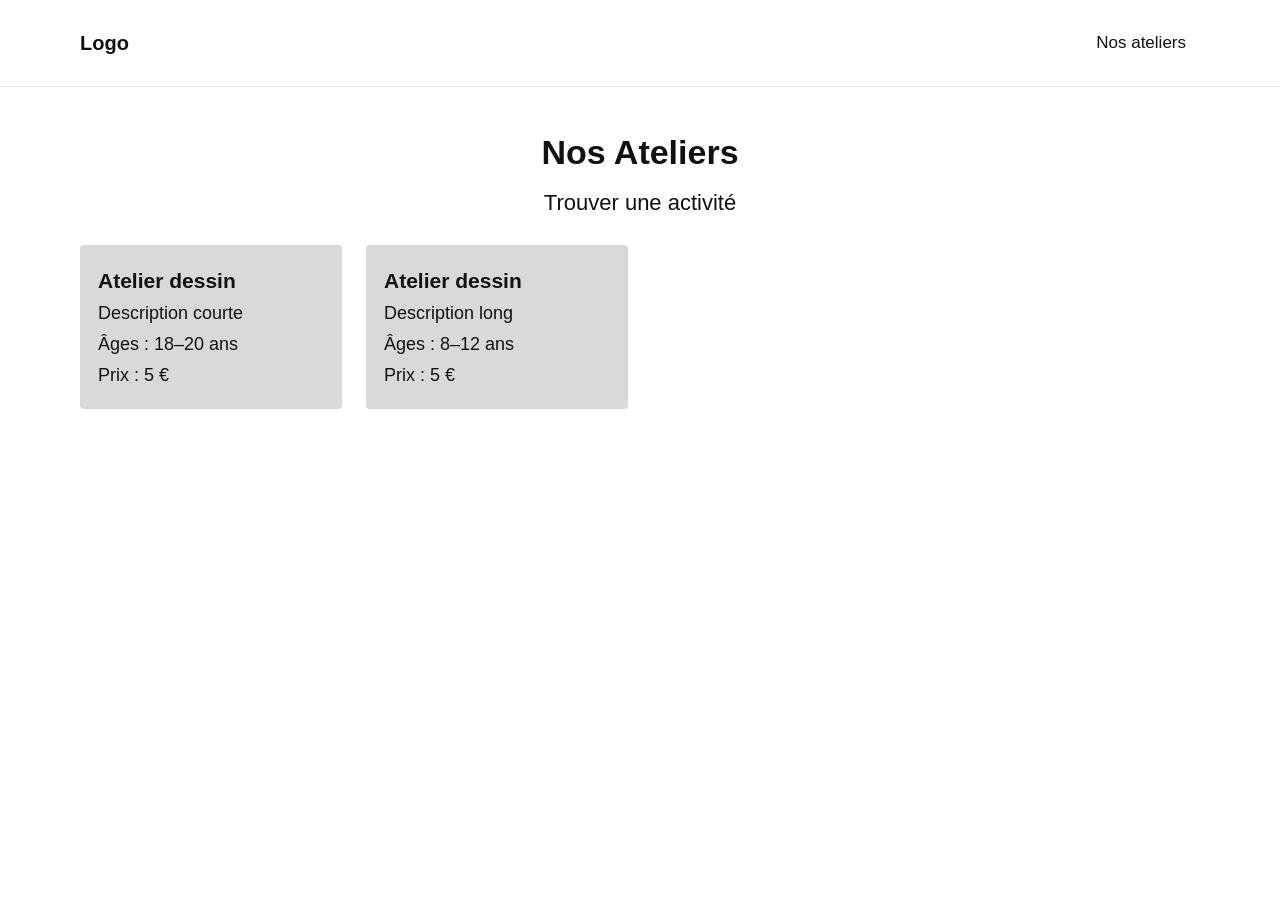
==== index.html @ 101e89dc "init" ====
<!DOCTYPE html>
<html lang="fr">
<head>
  <meta charset="UTF-8">
  <meta name="viewport" content="width=device-width, initial-scale=1.0">
  <title>Les Abeilles Agiles — Nos ateliers</title>
  <link rel="stylesheet" href="styles.css">
</head>
<body>
  <div class="phone">
    <header class="topbar" id="topbar"></header>

    <main id="app">
      <section class="view" id="view-list" hidden>
        <div class="hero">
          <h1>Nos Ateliers</h1>
          <p>Trouver une activité</p>
        </div>
        <div class="cards" id="list-cards"></div>
      </section>

      <section class="view" id="view-detail" hidden>
        <div class="detail-main" id="detail-cards"></div>
        <div class="detail-side">
          <div class="card" id="session-card"></div>
          <button class="btn" id="btn-reserve-session" type="button">Réserver cette séance</button>
        </div>
      </section>

      <section class="view" id="view-reservation" hidden>
        <div class="reserv-main">
          <div class="card">
            <h2>Séance choisie</h2>
            <p id="chosen-session"></p>
            <form id="reservation-form" novalidate>
              <label for="prenom">Prénom</label>
              <input type="text" id="prenom" name="prenom" autocomplete="given-name" required>

              <label for="nom">Nom</label>
              <input type="text" id="nom" name="nom" autocomplete="family-name" required>

              <label for="age">Âge</label>
              <input type="number" id="age" name="age" min="1" max="120" inputmode="numeric" required>

              <label for="email">E-mail</label>
              <input type="email" id="email" name="email" autocomplete="email" required>

              <p class="error" id="form-error" hidden></p>
            </form>
          </div>
        </div>

        <div class="reserv-aside">
          <p class="card notice">Si vous avez moins de 18 ans, apportez une autorisation parentale.</p>
          <button class="btn" id="btn-confirm" type="button">Confirmer la réservation</button>
        </div>
      </section>

      <section class="view" id="view-success" hidden>
        <div class="card success">
          <h2>Réservation confirmée</h2>
          <p id="success-summary"></p>
        </div>
        <button class="btn" id="btn-back-home" type="button">Voir les autres ateliers</button>
      </section>
    </main>
  </div>

  <script src="app.js"></script>
</body>
</html>
---- styles.css ----
:root {
  --bg: #f0f0f0;
  --frame: #ffffff;
  --card: #d9d9d9;
  --card-hover: #cfcfcf;
  --field: #f4f4f4;
  --text: #111111;
  --muted: #8a8a8a;
  --error: #b00020;
  --radius: 4px;
  --content: 1120px;
}

* {
  box-sizing: border-box;
}

body {
  margin: 0;
  min-height: 100vh;
  background: var(--bg);
  color: var(--text);
  font-family: -apple-system, BlinkMacSystemFont, "Segoe UI", Roboto, "Helvetica Neue", Arial, sans-serif;
  font-size: 17px;
  line-height: 1.5;
  display: flex;
  justify-content: center;
  align-items: flex-start;
}

.phone {
  width: 100%;
  max-width: 420px;
  min-height: 100vh;
  background: var(--frame);
  display: flex;
  flex-direction: column;
  box-shadow: 0 0 24px rgba(0, 0, 0, 0.06);
}

.topbar {
  display: flex;
  align-items: center;
  justify-content: space-between;
  gap: 16px;
  padding: 22px max(24px, env(safe-area-inset-right)) 22px max(24px, env(safe-area-inset-left));
  background: var(--frame);
  position: sticky;
  top: 0;
  z-index: 10;
}

.topbar .brand {
  font-size: 20px;
  font-weight: 600;
}

.topbar button {
  appearance: none;
  border: 0;
  background: none;
  padding: 0;
  font: inherit;
  font-size: 19px;
  color: var(--text);
  cursor: pointer;
}

.topbar button:hover {
  text-decoration: underline;
}

#app {
  flex: 1;
  width: 100%;
  padding: 0 max(16px, env(safe-area-inset-right)) 32px max(16px, env(safe-area-inset-left));
}

.view {
  display: flex;
  flex-direction: column;
  gap: 20px;
}

.view[hidden] {
  display: none;
}

.hero {
  text-align: center;
  padding: 26px 0 6px;
}

.hero h1 {
  margin: 0;
  font-size: 27px;
  font-weight: 600;
}

.hero p {
  margin: 8px 0 0;
  font-size: 22px;
}

.cards {
  display: flex;
  flex-direction: column;
  gap: 24px;
}

.card,
.card-btn {
  background: var(--card);
  border-radius: var(--radius);
  padding: 20px 18px;
  text-align: center;
  color: var(--text);
  font-size: 18px;
}

.card h2 {
  margin: 0 0 6px;
  font-size: 21px;
  font-weight: 600;
}

.card p {
  margin: 6px 0;
}

.card-btn {
  width: 100%;
  border: 0;
  font: inherit;
  font-size: 18px;
  cursor: pointer;
  display: flex;
  flex-direction: column;
  gap: 4px;
  transition: background-color 0.15s ease;
}

.card-btn:hover {
  background: var(--card-hover);
}

.card-btn .title {
  font-size: 21px;
  font-weight: 600;
}

.details {
  display: flex;
  flex-direction: column;
  gap: 4px;
}

.sessions {
  display: flex;
  flex-direction: column;
  gap: 14px;
  margin-top: 14px;
  text-align: left;
}

.session-option {
  display: flex;
  align-items: center;
  gap: 12px;
  cursor: pointer;
}

.card .session-option input {
  appearance: none;
  width: 20px;
  min-width: 20px;
  height: 20px;
  margin: 0;
  padding: 0;
  border-radius: 50%;
  background: #efefef;
  border: 1px solid #bdbdbd;
  cursor: pointer;
  flex-shrink: 0;
}

.card .session-option input:checked {
  border: 6px solid var(--text);
  background: #ffffff;
}

.card .session-option input:focus-visible {
  outline: 2px solid var(--text);
  outline-offset: 2px;
}

.session-option span {
  flex: 1;
}

.btn {
  appearance: none;
  border: 0;
  width: 100%;
  background: var(--card);
  border-radius: var(--radius);
  padding: 18px 16px;
  font: inherit;
  font-size: 18px;
  color: var(--text);
  cursor: pointer;
  transition: background-color 0.15s ease;
}

.btn:hover {
  background: var(--card-hover);
}

.btn:disabled {
  opacity: 0.6;
  cursor: not-allowed;
}

.card form {
  display: flex;
  flex-direction: column;
  text-align: left;
  margin-top: 16px;
}

.card label {
  font-size: 19px;
  margin: 14px 0 6px;
}

.card input {
  font: inherit;
  font-size: 17px;
  padding: 10px 12px;
  border: 1px solid #c8c8c8;
  border-radius: var(--radius);
  background: var(--field);
  color: var(--text);
  width: 100%;
}

.card input:focus {
  outline: none;
  border-color: var(--text);
  background: #ffffff;
}

.card input.invalid {
  border-color: var(--error);
  background: #fff5f5;
}

.error {
  color: var(--error);
  font-size: 15px;
  margin: 14px 0 0;
}

.notice {
  text-align: left;
}

.success h2 {
  margin-bottom: 10px;
}

.topbar-right {
  display: flex;
  align-items: center;
  gap: 16px;
}

.reserv-title {
  font-size: 19px;
}

.topbar .menu-toggle {
  padding: 6px 0;
}

.nav {
  display: none;
}

.nav.open {
  display: flex;
  flex-direction: column;
  gap: 2px;
  position: absolute;
  top: 100%;
  right: 16px;
  min-width: 210px;
  padding: 6px;
  background: var(--frame);
  border: 1px solid #e5e5e5;
  border-radius: 8px;
  box-shadow: 0 10px 30px rgba(0, 0, 0, 0.14);
  z-index: 30;
}

.nav button {
  font-size: 17px;
  padding: 11px 14px;
  border-radius: 6px;
  text-align: left;
}

.nav button:hover {
  background: #f0f0f0;
  text-decoration: none;
}

.detail-main,
.detail-side,
.reserv-main,
.reserv-aside {
  display: contents;
}

@media (max-width: 360px) {
  body {
    font-size: 16px;
  }

  .topbar {
    padding-top: 16px;
    padding-bottom: 16px;
  }

  .topbar .brand {
    font-size: 18px;
  }

  .topbar button {
    font-size: 17px;
  }

  .hero {
    padding-top: 18px;
  }

  .hero h1 {
    font-size: 23px;
  }

  .hero p {
    font-size: 19px;
  }

  .cards {
    gap: 16px;
  }

  .card,
  .card-btn {
    padding: 16px 12px;
    font-size: 16px;
  }

  .card h2,
  .card-btn .title {
    font-size: 19px;
  }

  .btn {
    padding: 15px 12px;
    font-size: 16px;
  }

  .card label {
    font-size: 17px;
  }

  .card input {
    font-size: 16px;
    padding: 9px 10px;
  }
}

@media (min-width: 768px) {
  .phone {
    max-width: none;
    min-height: 100vh;
    border-radius: 0;
    box-shadow: none;
  }

  .topbar {
    border-bottom: 1px solid #e7e7e7;
    padding-inline: max(24px, calc((100% - var(--content)) / 2));
  }

  .reserv-title,
  .topbar .menu-toggle {
    display: none;
  }

  .nav,
  .nav.open {
    display: flex;
    position: static;
    flex-direction: row;
    gap: 4px;
    min-width: 0;
    padding: 0;
    background: none;
    border: 0;
    border-radius: 0;
    box-shadow: none;
  }

  .nav button {
    padding: 8px 14px;
    font-size: 17px;
  }

  .nav button:hover {
    background: #f0f0f0;
  }

  #app {
    max-width: calc(var(--content) + 48px);
    margin: 0 auto;
    padding: 36px 24px 64px;
  }

  .hero {
    padding-top: 4px;
  }

  .hero h1 {
    font-size: 34px;
  }

  .hero p {
    font-size: 22px;
  }

  #view-list .cards {
    display: grid;
    grid-template-columns: repeat(auto-fill, minmax(260px, 1fr));
    gap: 24px;
    align-items: start;
  }

  #view-detail:not([hidden]),
  #view-reservation:not([hidden]) {
    display: grid;
    grid-template-columns: minmax(0, 1.5fr) minmax(0, 1fr);
    gap: 24px;
    align-items: start;
  }

  .detail-main,
  .detail-side,
  .reserv-main,
  .reserv-aside {
    display: flex;
    flex-direction: column;
    gap: 24px;
  }

  #view-success:not([hidden]) {
    max-width: 560px;
    margin: 0 auto;
  }
}
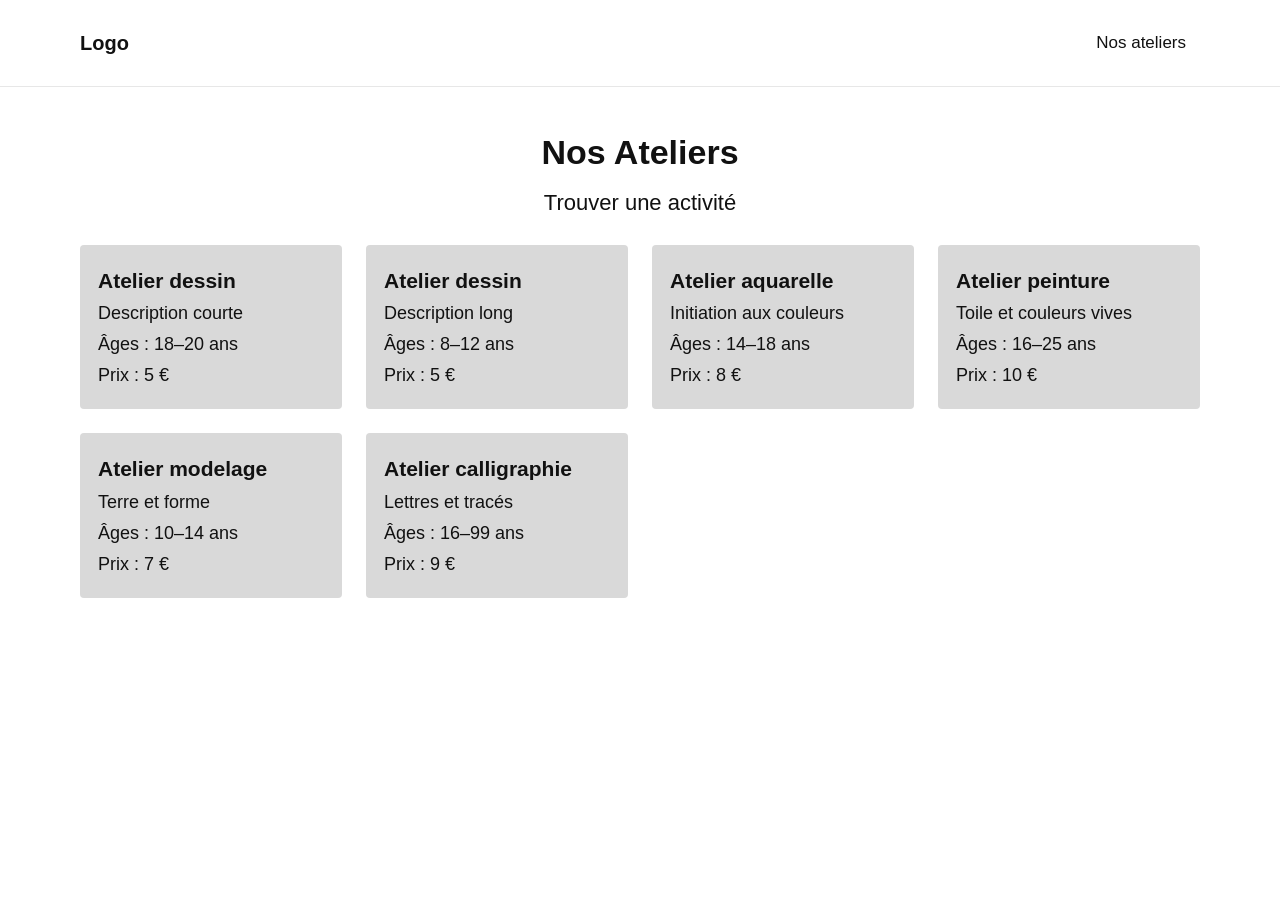
==== commit 1453ec73: "add" ====
--- a/index.html
+++ b/index.html
@@ -34,18 +34,21 @@
             <p id="chosen-session"></p>
             <form id="reservation-form" novalidate>
               <label for="prenom">Prénom</label>
-              <input type="text" id="prenom" name="prenom" autocomplete="given-name" required>
+              <input type="text" id="prenom" name="prenom" autocomplete="given-name" aria-describedby="err-prenom" required>
+              <p class="field-error" id="err-prenom" hidden></p>
 
               <label for="nom">Nom</label>
-              <input type="text" id="nom" name="nom" autocomplete="family-name" required>
+              <input type="text" id="nom" name="nom" autocomplete="family-name" aria-describedby="err-nom" required>
+              <p class="field-error" id="err-nom" hidden></p>
 
               <label for="age">Âge</label>
-              <input type="number" id="age" name="age" min="1" max="120" inputmode="numeric" required>
+              <p class="hint" id="age-hint"></p>
+              <input type="number" id="age" name="age" min="1" max="120" inputmode="numeric" aria-describedby="age-hint err-age" required>
+              <p class="field-error" id="err-age" hidden></p>
 
               <label for="email">E-mail</label>
-              <input type="email" id="email" name="email" autocomplete="email" required>
-
-              <p class="error" id="form-error" hidden></p>
+              <input type="email" id="email" name="email" autocomplete="email" aria-describedby="err-email" required>
+              <p class="field-error" id="err-email" hidden></p>
             </form>
           </div>
         </div>
--- a/styles.css
+++ b/styles.css
@@ -255,10 +255,18 @@
   background: #fff5f5;
 }
 
-.error {
+.hint {
+  font-size: 14px;
+  color: var(--muted);
+  margin: -2px 0 6px;
+}
+
+.field-error {
   color: var(--error);
   font-size: 15px;
-  margin: 14px 0 0;
+  line-height: 1.35;
+  margin: 6px 0 0;
+  text-align: left;
 }
 
 .notice {
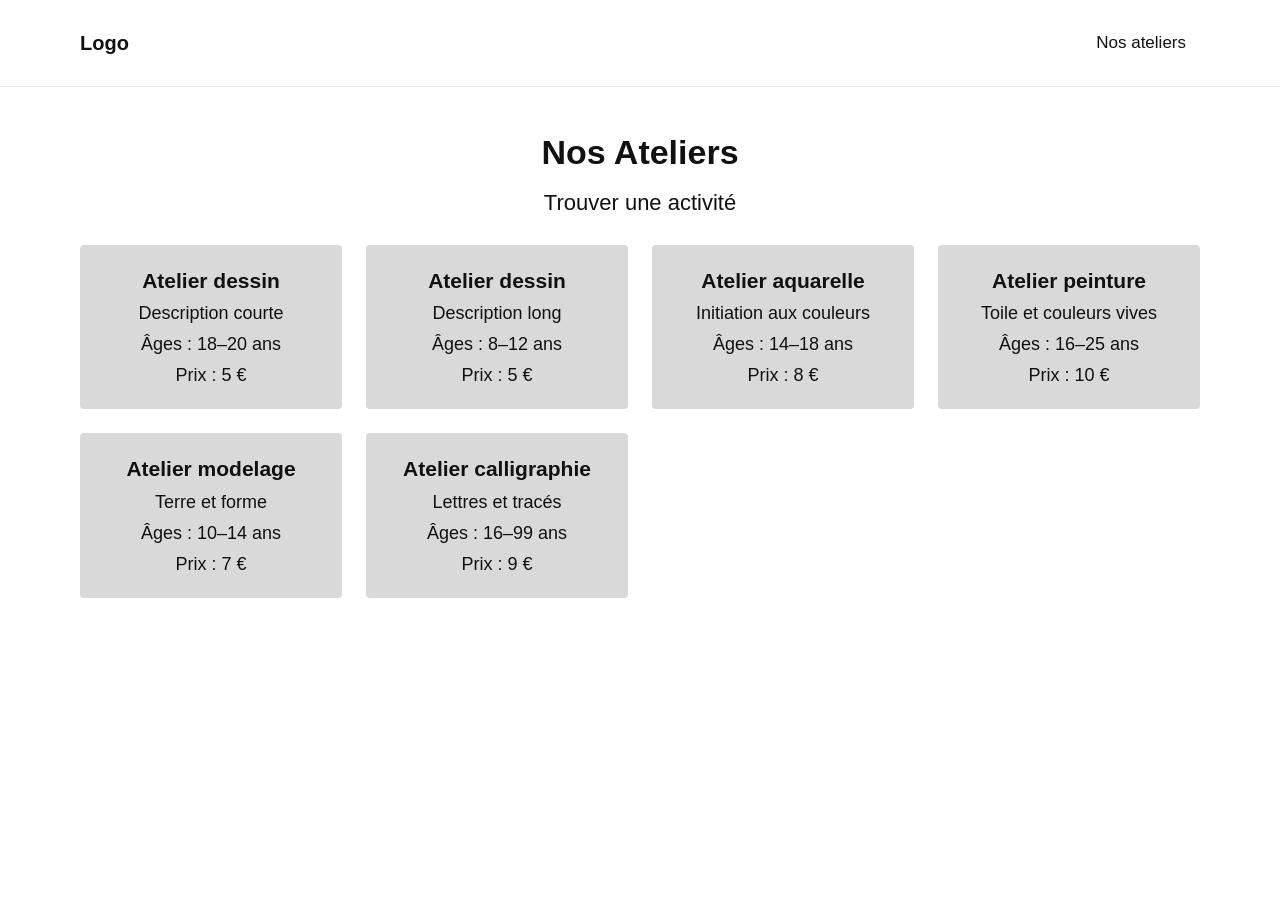
==== commit 58922bcd: "add code" ====
--- a/index.html
+++ b/index.html
@@ -5,70 +5,31 @@
   <meta name="viewport" content="width=device-width, initial-scale=1.0">
   <title>Les Abeilles Agiles — Nos ateliers</title>
   <link rel="stylesheet" href="styles.css">
+  <script src="js/commun.js" defer></script>
+  <script src="js/liste.js" defer></script>
 </head>
 <body>
+  <a class="skip-link" href="#page-liste">Aller à la liste des ateliers</a>
   <div class="phone">
-    <header class="topbar" id="topbar"></header>
+    <header class="topbar">
+      <a class="brand" href="index.html" aria-label="Les Abeilles Agiles, accueil">Logo</a>
+      <div class="topbar-right">
+        <button type="button" class="menu-toggle" aria-expanded="false" aria-controls="nav" aria-label="Ouvrir le menu">Menu</button>
+        <nav class="nav" id="nav" aria-label="Navigation principale">
+          <a href="index.html" aria-current="page">Nos ateliers</a>
+        </nav>
+      </div>
+    </header>
 
-    <main id="app">
-      <section class="view" id="view-list" hidden>
+    <main id="app" tabindex="-1" aria-label="Contenu principal">
+      <section class="page" id="page-liste" tabindex="-1" aria-label="Liste des ateliers">
         <div class="hero">
           <h1>Nos Ateliers</h1>
           <p>Trouver une activité</p>
         </div>
         <div class="cards" id="list-cards"></div>
       </section>
-
-      <section class="view" id="view-detail" hidden>
-        <div class="detail-main" id="detail-cards"></div>
-        <div class="detail-side">
-          <div class="card" id="session-card"></div>
-          <button class="btn" id="btn-reserve-session" type="button">Réserver cette séance</button>
-        </div>
-      </section>
-
-      <section class="view" id="view-reservation" hidden>
-        <div class="reserv-main">
-          <div class="card">
-            <h2>Séance choisie</h2>
-            <p id="chosen-session"></p>
-            <form id="reservation-form" novalidate>
-              <label for="prenom">Prénom</label>
-              <input type="text" id="prenom" name="prenom" autocomplete="given-name" aria-describedby="err-prenom" required>
-              <p class="field-error" id="err-prenom" hidden></p>
-
-              <label for="nom">Nom</label>
-              <input type="text" id="nom" name="nom" autocomplete="family-name" aria-describedby="err-nom" required>
-              <p class="field-error" id="err-nom" hidden></p>
-
-              <label for="age">Âge</label>
-              <p class="hint" id="age-hint"></p>
-              <input type="number" id="age" name="age" min="1" max="120" inputmode="numeric" aria-describedby="age-hint err-age" required>
-              <p class="field-error" id="err-age" hidden></p>
-
-              <label for="email">E-mail</label>
-              <input type="email" id="email" name="email" autocomplete="email" aria-describedby="err-email" required>
-              <p class="field-error" id="err-email" hidden></p>
-            </form>
-          </div>
-        </div>
-
-        <div class="reserv-aside">
-          <p class="card notice">Si vous avez moins de 18 ans, apportez une autorisation parentale.</p>
-          <button class="btn" id="btn-confirm" type="button">Confirmer la réservation</button>
-        </div>
-      </section>
-
-      <section class="view" id="view-success" hidden>
-        <div class="card success">
-          <h2>Réservation confirmée</h2>
-          <p id="success-summary"></p>
-        </div>
-        <button class="btn" id="btn-back-home" type="button">Voir les autres ateliers</button>
-      </section>
     </main>
   </div>
-
-  <script src="app.js"></script>
 </body>
 </html>
--- a/styles.css
+++ b/styles.css
@@ -15,6 +15,10 @@
   box-sizing: border-box;
 }
 
+[hidden] {
+  display: none !important;
+}
+
 body {
   margin: 0;
   min-height: 100vh;
@@ -55,6 +59,7 @@
   font-weight: 600;
 }
 
+.topbar a,
 .topbar button {
   appearance: none;
   border: 0;
@@ -63,9 +68,11 @@
   font: inherit;
   font-size: 19px;
   color: var(--text);
+  text-decoration: none;
   cursor: pointer;
 }
 
+.topbar a:hover,
 .topbar button:hover {
   text-decoration: underline;
 }
@@ -76,14 +83,10 @@
   padding: 0 max(16px, env(safe-area-inset-right)) 32px max(16px, env(safe-area-inset-left));
 }
 
-.view {
+.page {
   display: flex;
   flex-direction: column;
   gap: 20px;
-}
-
-.view[hidden] {
-  display: none;
 }
 
 .hero {
@@ -133,6 +136,7 @@
   border: 0;
   font: inherit;
   font-size: 18px;
+  text-decoration: none;
   cursor: pointer;
   display: flex;
   flex-direction: column;
@@ -201,7 +205,10 @@
 .btn {
   appearance: none;
   border: 0;
+  display: block;
   width: 100%;
+  text-align: center;
+  text-decoration: none;
   background: var(--card);
   border-radius: var(--radius);
   padding: 18px 16px;
@@ -275,6 +282,15 @@
 
 .success h2 {
   margin-bottom: 10px;
+}
+
+.success .btn {
+  background: #ffffff;
+  margin-top: 14px;
+}
+
+.success .btn:hover {
+  background: #f0f0f0;
 }
 
 .topbar-right {
@@ -311,13 +327,17 @@
   z-index: 30;
 }
 
+.nav a,
 .nav button {
   font-size: 17px;
   padding: 11px 14px;
   border-radius: 6px;
   text-align: left;
-}
-
+  text-decoration: none;
+  color: var(--text);
+}
+
+.nav a:hover,
 .nav button:hover {
   background: #f0f0f0;
   text-decoration: none;
@@ -422,11 +442,13 @@
     box-shadow: none;
   }
 
+  .nav a,
   .nav button {
     padding: 8px 14px;
     font-size: 17px;
   }
 
+  .nav a:hover,
   .nav button:hover {
     background: #f0f0f0;
   }
@@ -449,15 +471,15 @@
     font-size: 22px;
   }
 
-  #view-list .cards {
+  #page-liste .cards {
     display: grid;
     grid-template-columns: repeat(auto-fill, minmax(260px, 1fr));
     gap: 24px;
     align-items: start;
   }
 
-  #view-detail:not([hidden]),
-  #view-reservation:not([hidden]) {
+  #page-fiche,
+  #page-reservation {
     display: grid;
     grid-template-columns: minmax(0, 1.5fr) minmax(0, 1fr);
     gap: 24px;
@@ -473,8 +495,62 @@
     gap: 24px;
   }
 
-  #view-success:not([hidden]) {
+  .success-block {
+    grid-column: 1 / -1;
     max-width: 560px;
     margin: 0 auto;
-  }
-}
+    width: 100%;
+  }
+}
+
+.skip-link {
+  position: fixed;
+  top: -70px;
+  left: 12px;
+  z-index: 100;
+  background: var(--text);
+  color: #ffffff;
+  padding: 12px 18px;
+  border-radius: 6px;
+  text-decoration: none;
+  transition: top 0.15s ease;
+}
+
+.skip-link:focus {
+  top: 12px;
+}
+
+a:focus-visible,
+button:focus-visible,
+input:focus-visible,
+[tabindex]:focus-visible {
+  outline: 3px solid var(--text);
+  outline-offset: 3px;
+}
+
+.card input:focus-visible {
+  outline: 3px solid var(--text);
+  outline-offset: 2px;
+}
+
+.card-btn:focus-visible {
+  background: var(--card-hover);
+}
+
+#app:focus,
+section.page:focus,
+section.page:focus-visible {
+  outline: none;
+}
+
+a,
+button,
+input,
+.card-btn {
+  scroll-margin-top: 96px;
+}
+
+#app,
+.page {
+  scroll-margin-top: 80px;
+}
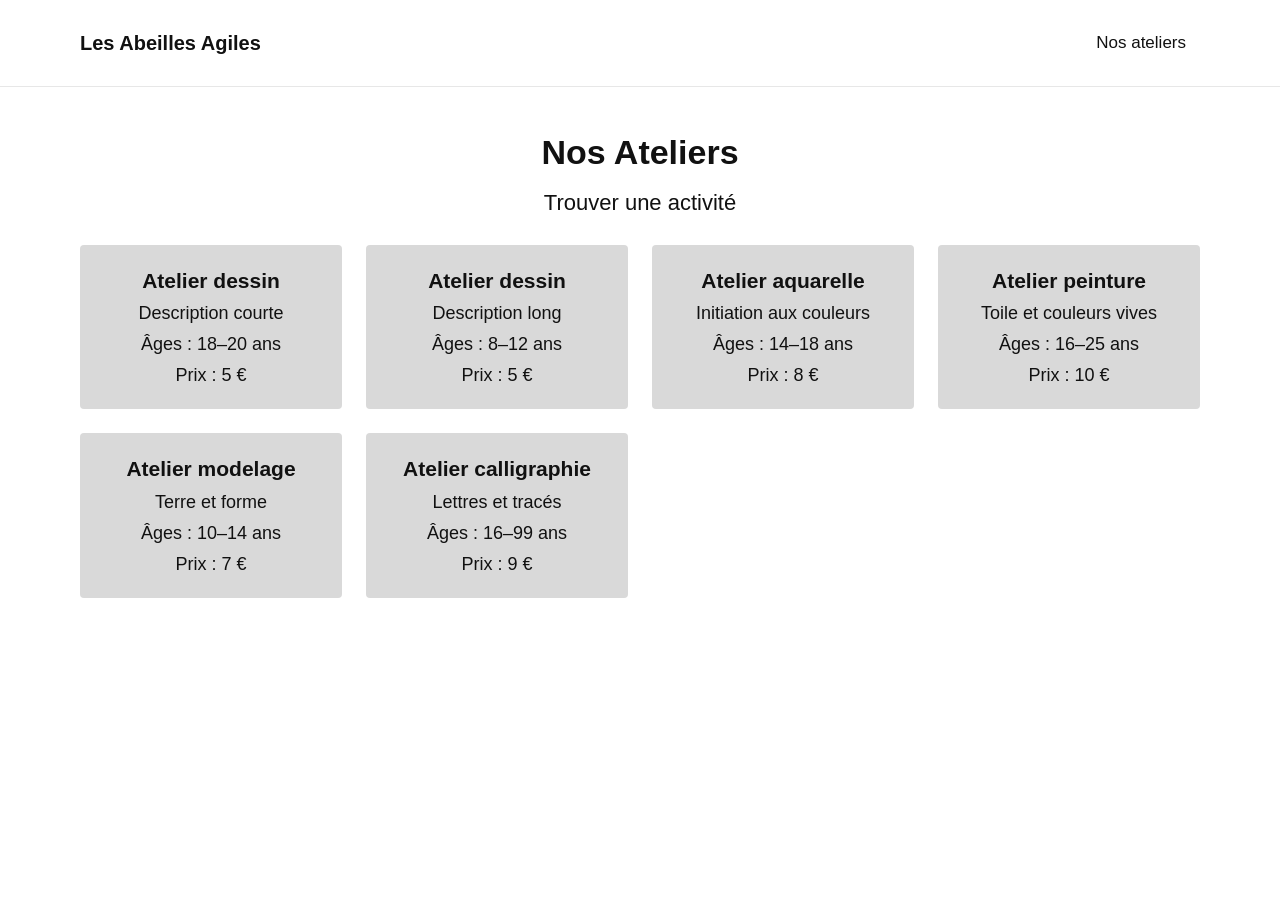
==== commit 75e542e3: "add" ====
--- a/index.html
+++ b/index.html
@@ -3,16 +3,18 @@
 <head>
   <meta charset="UTF-8">
   <meta name="viewport" content="width=device-width, initial-scale=1.0">
+  <meta name="description" content="Les Abeilles Agiles : ateliers de dessin, aquarelle, peinture, modelage et calligraphie. Dates, tarifs, lieux et réservation en ligne.">
   <title>Les Abeilles Agiles — Nos ateliers</title>
+  <link rel="icon" href="favicon.svg" type="image/svg+xml">
   <link rel="stylesheet" href="styles.css">
   <script src="js/commun.js" defer></script>
   <script src="js/liste.js" defer></script>
+  <script src="js/tab-partout.js" defer></script>
 </head>
 <body>
-  <a class="skip-link" href="#page-liste">Aller à la liste des ateliers</a>
   <div class="phone">
     <header class="topbar">
-      <a class="brand" href="index.html" aria-label="Les Abeilles Agiles, accueil">Logo</a>
+      <a class="brand" href="index.html">Les Abeilles Agiles</a>
       <div class="topbar-right">
         <button type="button" class="menu-toggle" aria-expanded="false" aria-controls="nav" aria-label="Ouvrir le menu">Menu</button>
         <nav class="nav" id="nav" aria-label="Navigation principale">
@@ -21,8 +23,10 @@
       </div>
     </header>
 
+    <a class="skip-link" href="#app">Aller au contenu principal</a>
+
     <main id="app" tabindex="-1" aria-label="Contenu principal">
-      <section class="page" id="page-liste" tabindex="-1" aria-label="Liste des ateliers">
+      <section class="page" id="page-liste" aria-label="Liste des ateliers">
         <div class="hero">
           <h1>Nos Ateliers</h1>
           <p>Trouver une activité</p>
--- a/styles.css
+++ b/styles.css
@@ -5,7 +5,7 @@
   --card-hover: #cfcfcf;
   --field: #f4f4f4;
   --text: #111111;
-  --muted: #8a8a8a;
+  --muted: #575757;
   --error: #b00020;
   --radius: 4px;
   --content: 1120px;
@@ -159,6 +159,12 @@
   gap: 4px;
 }
 
+.details h1 {
+  margin: 0;
+  font-size: 21px;
+  font-weight: 600;
+}
+
 .sessions {
   display: flex;
   flex-direction: column;
@@ -183,7 +189,7 @@
   padding: 0;
   border-radius: 50%;
   background: #efefef;
-  border: 1px solid #bdbdbd;
+  border: 1px solid #767676;
   cursor: pointer;
   flex-shrink: 0;
 }
@@ -244,7 +250,7 @@
   font: inherit;
   font-size: 17px;
   padding: 10px 12px;
-  border: 1px solid #c8c8c8;
+  border: 1px solid #767676;
   border-radius: var(--radius);
   background: var(--field);
   color: var(--text);
@@ -301,6 +307,12 @@
 
 .reserv-title {
   font-size: 19px;
+}
+
+.reserv-h1 {
+  margin: 0;
+  font-size: 24px;
+  font-weight: 600;
 }
 
 .topbar .menu-toggle {
@@ -391,8 +403,13 @@
   }
 
   .card h2,
-  .card-btn .title {
+  .card-btn .title,
+  .details h1 {
     font-size: 19px;
+  }
+
+  .reserv-h1 {
+    font-size: 21px;
   }
 
   .btn {
@@ -537,9 +554,7 @@
   background: var(--card-hover);
 }
 
-#app:focus,
-section.page:focus,
-section.page:focus-visible {
+#app:focus {
   outline: none;
 }
 
@@ -550,7 +565,17 @@
   scroll-margin-top: 96px;
 }
 
-#app,
-.page {
+#app {
   scroll-margin-top: 80px;
 }
+
+@media (prefers-reduced-motion: reduce) {
+  *,
+  *::before,
+  *::after {
+    transition-duration: 0.01ms !important;
+    animation-duration: 0.01ms !important;
+    animation-iteration-count: 1 !important;
+    scroll-behavior: auto !important;
+  }
+}
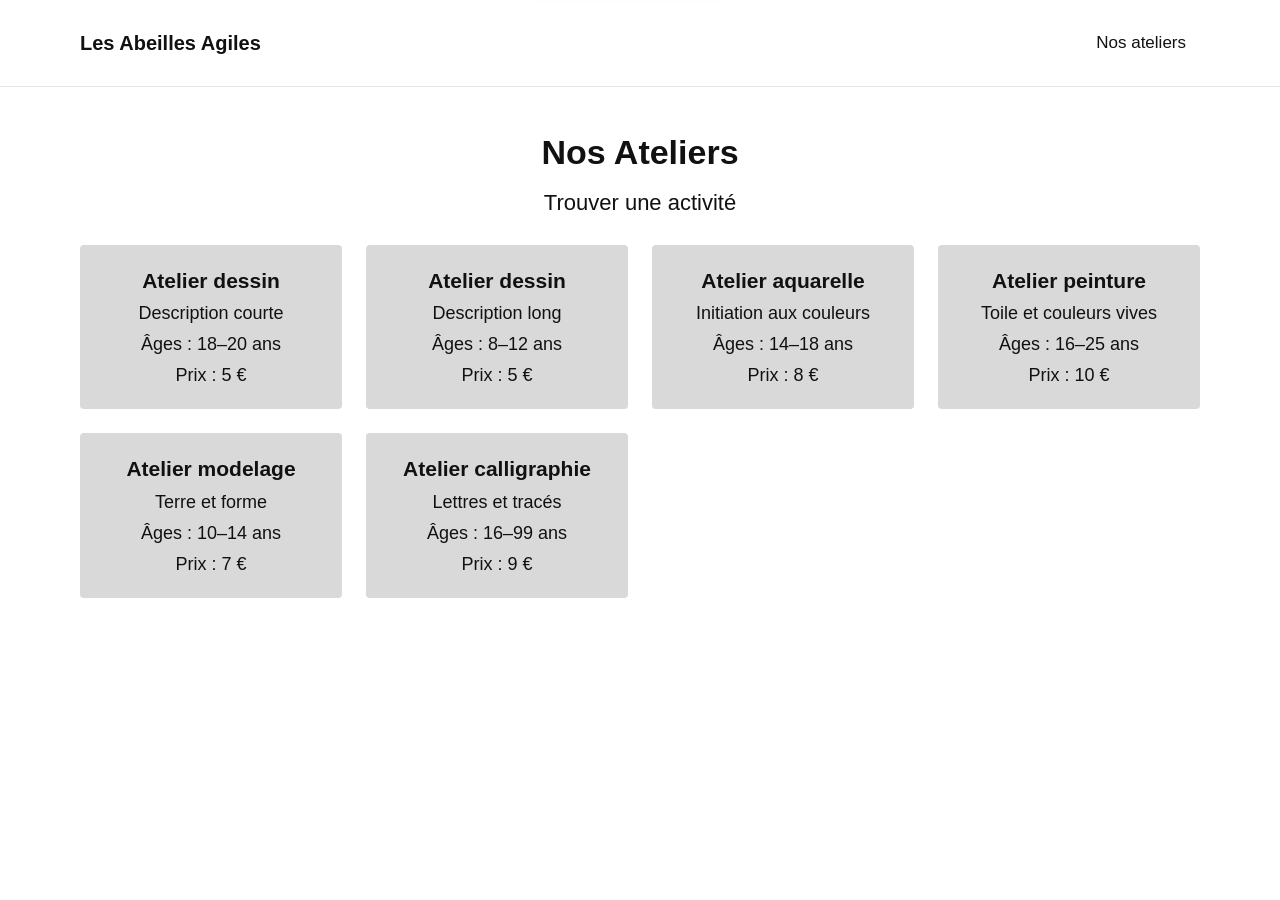
==== commit 5df16786: "final" ====
--- a/index.html
+++ b/index.html
@@ -23,7 +23,11 @@
       </div>
     </header>
 
-    <a class="skip-link" href="#app">Aller au contenu principal</a>
+    <nav class="skip-links" aria-label="Accès rapide">
+      <a class="skip-link" href="#app">Aller au contenu principal</a>
+      <a class="skip-link" href="#list-cards">Aller à la liste des ateliers</a>
+      <a class="skip-link" href="#first-card">Aller au premier atelier</a>
+    </nav>
 
     <main id="app" tabindex="-1" aria-label="Contenu principal">
       <section class="page" id="page-liste" aria-label="Liste des ateliers">
@@ -31,7 +35,7 @@
           <h1>Nos Ateliers</h1>
           <p>Trouver une activité</p>
         </div>
-        <div class="cards" id="list-cards"></div>
+        <div class="cards skip-target" id="list-cards" tabindex="-1"></div>
       </section>
     </main>
   </div>
--- a/styles.css
+++ b/styles.css
@@ -520,21 +520,49 @@
   }
 }
 
+/* Groupe de liens d'évitement / d'accès rapide.
+   Le groupe entier est rangé au-dessus du viewport (translate négatif) et
+   descend d'un bloc dès qu'un de ses liens reçoit le focus (:focus-within).
+   Le premier Tab donne donc accès, en une seule manœuvre, à toutes les
+   destinations de la page : contenu, boutons, formulaire, autres pages.
+   Les liens restent dans le flux de tabulation même masqués (pas de
+   display:none ni de visibility:hidden). */
+.skip-links {
+  position: fixed;
+  top: 12px;
+  left: 0;
+  right: 0;
+  width: fit-content;
+  max-width: calc(100vw - 24px);
+  margin-inline: auto;
+  z-index: 100;
+  display: flex;
+  flex-direction: column;
+  align-items: flex-start;
+  gap: 6px;
+  transform: translateY(calc(-100% - 24px));
+  transition: transform 0.15s ease;
+}
+
+.skip-links:focus-within {
+  transform: translateY(0);
+}
+
 .skip-link {
-  position: fixed;
-  top: -70px;
-  left: 12px;
-  z-index: 100;
   background: var(--text);
   color: #ffffff;
-  padding: 12px 18px;
+  padding: 10px 16px;
   border-radius: 6px;
   text-decoration: none;
-  transition: top 0.15s ease;
-}
-
-.skip-link:focus {
-  top: 12px;
+  font-size: 16px;
+  line-height: 1.3;
+  box-shadow: 0 3px 12px rgba(0, 0, 0, 0.28);
+}
+
+/* Cibles des liens d'évitement : la cible s'arrête sous la barre collante
+   au lieu de passer dessous. */
+.skip-target {
+  scroll-margin-top: 96px;
 }
 
 a:focus-visible,
